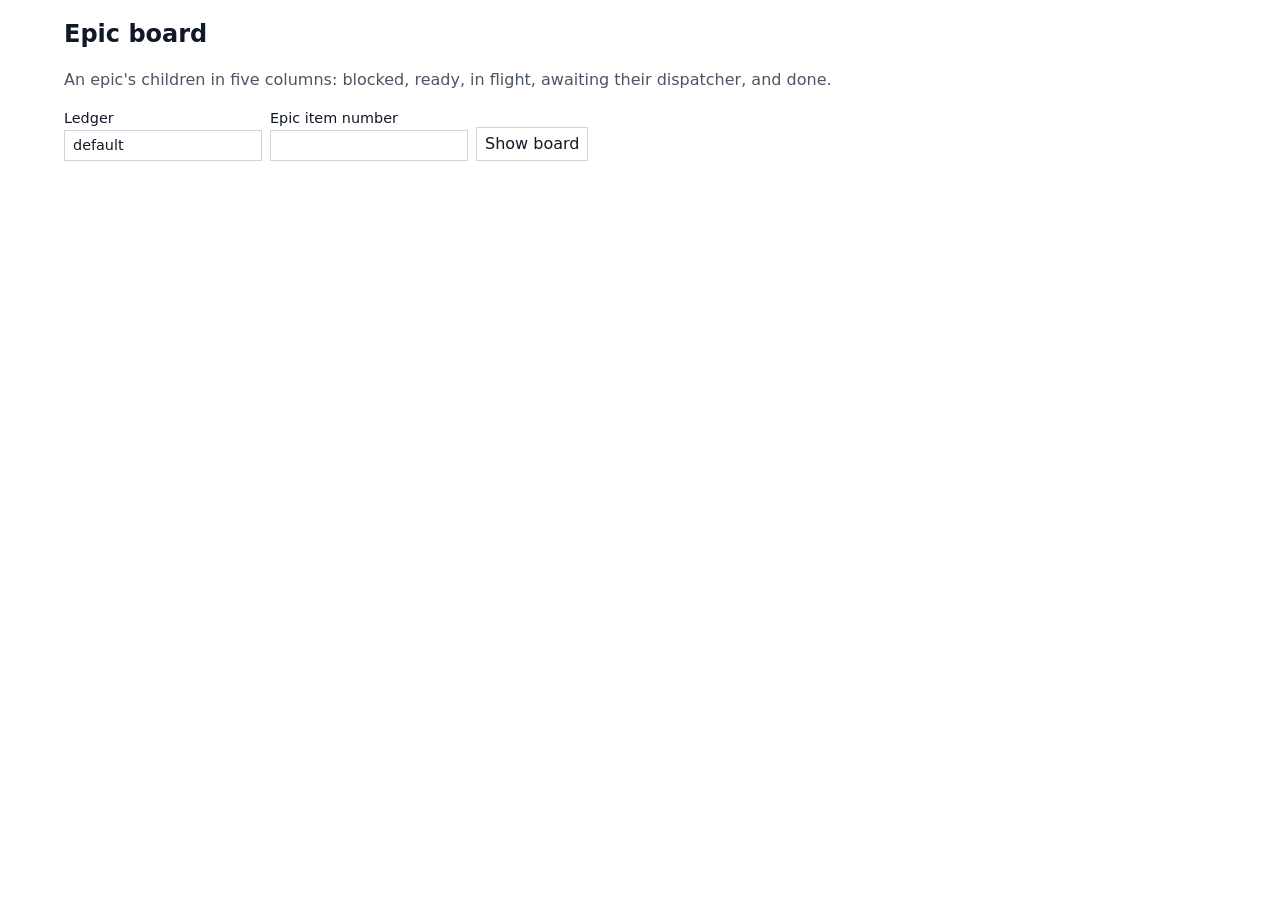
==== faces/board/index.html @ 5d2a0bd0 "Faces: a template and four sample pages for gonk.face (ledger item 3218) faces/template (index.html," ====
<!doctype html>
<html lang="en">
<head>
  <meta charset="utf-8">
  <meta name="viewport" content="width=device-width, initial-scale=1">
  <title>Epic board</title>
  <link rel="stylesheet" href="app.css">
  <script type="module" src="app.js"></script>
</head>
<body>
  <main>
    <h1>Epic board</h1>
    <p class="muted">An epic's children in five columns: blocked, ready, in flight, awaiting their dispatcher, and done.</p>
    <form id="pick">
      <label>Ledger <input name="ledger" value="default" autocomplete="off"></label>
      <label>Epic item number <input name="epic" inputmode="numeric" required></label>
      <button type="submit">Show board</button>
    </form>
    <p role="status" aria-live="polite"></p>
    <div id="out"></div>
  </main>
</body>
</html>
---- faces/board/app.css ----
/* app.css: one stylesheet every sample shares (copied unchanged; tests/test_faces.py checks).
   Light and dark follow the viewer's setting. No style attributes anywhere: the door's CSP
   refuses them, so every look is a class here. Text colors meet 4.5:1 on their background. */
:root {
  color-scheme: light dark;
  --bg: #ffffff;
  --surface: #f3f4f6;
  --fg: #111827;
  --muted: #4b5563;
  --accent: #1d4ed8;
  --line: #d1d5db;
  --warn: #92400e;
  --ok: #166534;
  --focus: #b45309;
  --gap: 1rem;
}
@media (prefers-color-scheme: dark) {
  :root {
    --bg: #111827;
    --surface: #1f2937;
    --fg: #f9fafb;
    --muted: #d1d5db;
    --accent: #93c5fd;
    --line: #4b5563;
    --warn: #fcd34d;
    --ok: #86efac;
    --focus: #fbbf24;
  }
}
* { box-sizing: border-box; }
body {
  margin: 0;
  padding: var(--gap);
  background: var(--bg);
  color: var(--fg);
  font: 1rem/1.5 system-ui, sans-serif;
  overflow-wrap: anywhere;
}
main { max-width: 72rem; margin: 0 auto; }
a { color: var(--accent); }
:focus-visible { outline: 3px solid var(--focus); outline-offset: 2px; }
h1 { font-size: 1.5rem; margin: 0 0 0.5rem; }
h2 { font-size: 1.15rem; margin: 1rem 0 0.5rem; }
.muted { color: var(--muted); }
.warn { color: var(--warn); font-weight: 600; }
.ok { color: var(--ok); font-weight: 600; }
.next { border-left: 4px solid var(--accent); padding-left: 0.5rem; }
form { display: flex; flex-wrap: wrap; gap: 0.5rem; align-items: end; }
label { display: flex; flex-direction: column; font-size: 0.9rem; }
input, select, button { font: inherit; color: inherit; background: var(--bg); border: 1px solid var(--line); padding: 0.25rem 0.5rem; max-width: 100%; }
ul.items, ol.items { padding-left: 1.25rem; }
.columns { display: grid; gap: var(--gap); grid-template-columns: repeat(auto-fit, minmax(14rem, 1fr)); }
.columns > section { background: var(--surface); border: 1px solid var(--line); padding: 0.5rem; min-width: 0; }
progress, meter { width: 100%; max-width: 24rem; }
table { border-collapse: collapse; width: 100%; }
th, td { text-align: left; border-bottom: 1px solid var(--line); padding: 0.25rem 0.5rem; vertical-align: top; }
.table-wrap { overflow-x: auto; }
.tags { display: flex; flex-wrap: wrap; gap: 0.25rem 0.75rem; padding: 0; list-style: none; }
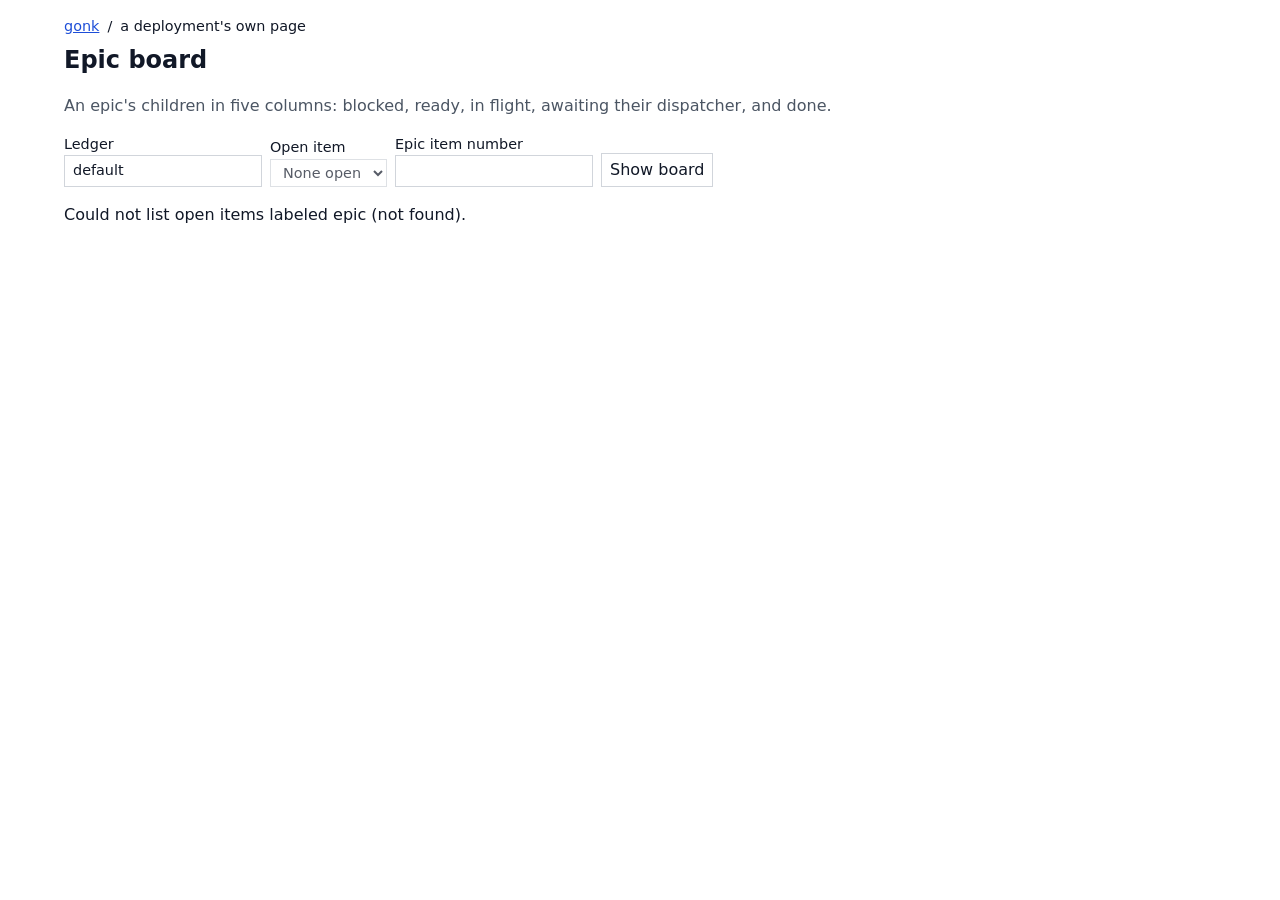
==== commit fd28d8ae: "Board face: a picker of open items by label, a breadcrumb, colored column headers (ledger item 3277)" ====
--- a/faces/board/index.html
+++ b/faces/board/index.html
@@ -9,10 +9,17 @@
 </head>
 <body>
   <main>
+    <nav aria-label="Breadcrumb">
+      <ol class="breadcrumb">
+        <li><a href="/">gonk</a></li>
+        <li>a deployment's own page</li>
+      </ol>
+    </nav>
     <h1>Epic board</h1>
     <p class="muted">An epic's children in five columns: blocked, ready, in flight, awaiting their dispatcher, and done.</p>
     <form id="pick">
       <label>Ledger <input name="ledger" value="default" autocomplete="off"></label>
+      <label>Open item <select name="picked"></select></label>
       <label>Epic item number <input name="epic" inputmode="numeric" required></label>
       <button type="submit">Show board</button>
     </form>
--- a/faces/board/app.css
+++ b/faces/board/app.css
@@ -12,6 +12,11 @@
   --warn: #92400e;
   --ok: #166534;
   --focus: #b45309;
+  --column-blocked: #b91c1c;
+  --column-ready: #15803d;
+  --column-flight: #1d4ed8;
+  --column-awaiting: #b45309;
+  --column-done: #4b5563;
   --gap: 1rem;
 }
 @media (prefers-color-scheme: dark) {
@@ -25,6 +30,11 @@
     --warn: #fcd34d;
     --ok: #86efac;
     --focus: #fbbf24;
+    --column-blocked: #f87171;
+    --column-ready: #4ade80;
+    --column-flight: #60a5fa;
+    --column-awaiting: #fbbf24;
+    --column-done: #9ca3af;
   }
 }
 * { box-sizing: border-box; }
@@ -46,13 +56,23 @@
 .ok { color: var(--ok); font-weight: 600; }
 .next { border-left: 4px solid var(--accent); padding-left: 0.5rem; }
 form { display: flex; flex-wrap: wrap; gap: 0.5rem; align-items: end; }
-label { display: flex; flex-direction: column; font-size: 0.9rem; }
+label { display: flex; flex-direction: column; font-size: 0.9rem; max-width: 100%; min-width: 0; }
 input, select, button { font: inherit; color: inherit; background: var(--bg); border: 1px solid var(--line); padding: 0.25rem 0.5rem; max-width: 100%; }
 ul.items, ol.items { padding-left: 1.25rem; }
 .columns { display: grid; gap: var(--gap); grid-template-columns: repeat(auto-fit, minmax(14rem, 1fr)); }
 .columns > section { background: var(--surface); border: 1px solid var(--line); padding: 0.5rem; min-width: 0; }
+/* A board column's color is decoration: its heading says what it is. Each is at least 3:1 against
+   --bg and --surface in its theme (WCAG 1.4.11; tests/test_faces.py computes it). */
+.columns > section[class*="column-"] { border-top-width: 4px; }
+.columns > .column-blocked { border-top-color: var(--column-blocked); }
+.columns > .column-ready { border-top-color: var(--column-ready); }
+.columns > .column-flight { border-top-color: var(--column-flight); }
+.columns > .column-awaiting { border-top-color: var(--column-awaiting); }
+.columns > .column-done { border-top-color: var(--column-done); }
 progress, meter { width: 100%; max-width: 24rem; }
 table { border-collapse: collapse; width: 100%; }
 th, td { text-align: left; border-bottom: 1px solid var(--line); padding: 0.25rem 0.5rem; vertical-align: top; }
 .table-wrap { overflow-x: auto; }
+.breadcrumb { display: flex; flex-wrap: wrap; gap: 0.25rem 0.5rem; margin: 0 0 0.25rem; padding: 0; list-style: none; font-size: 0.9rem; }
+.breadcrumb li + li::before { content: "/"; content: "/" / ""; margin-right: 0.5rem; }
 .tags { display: flex; flex-wrap: wrap; gap: 0.25rem 0.75rem; padding: 0; list-style: none; }
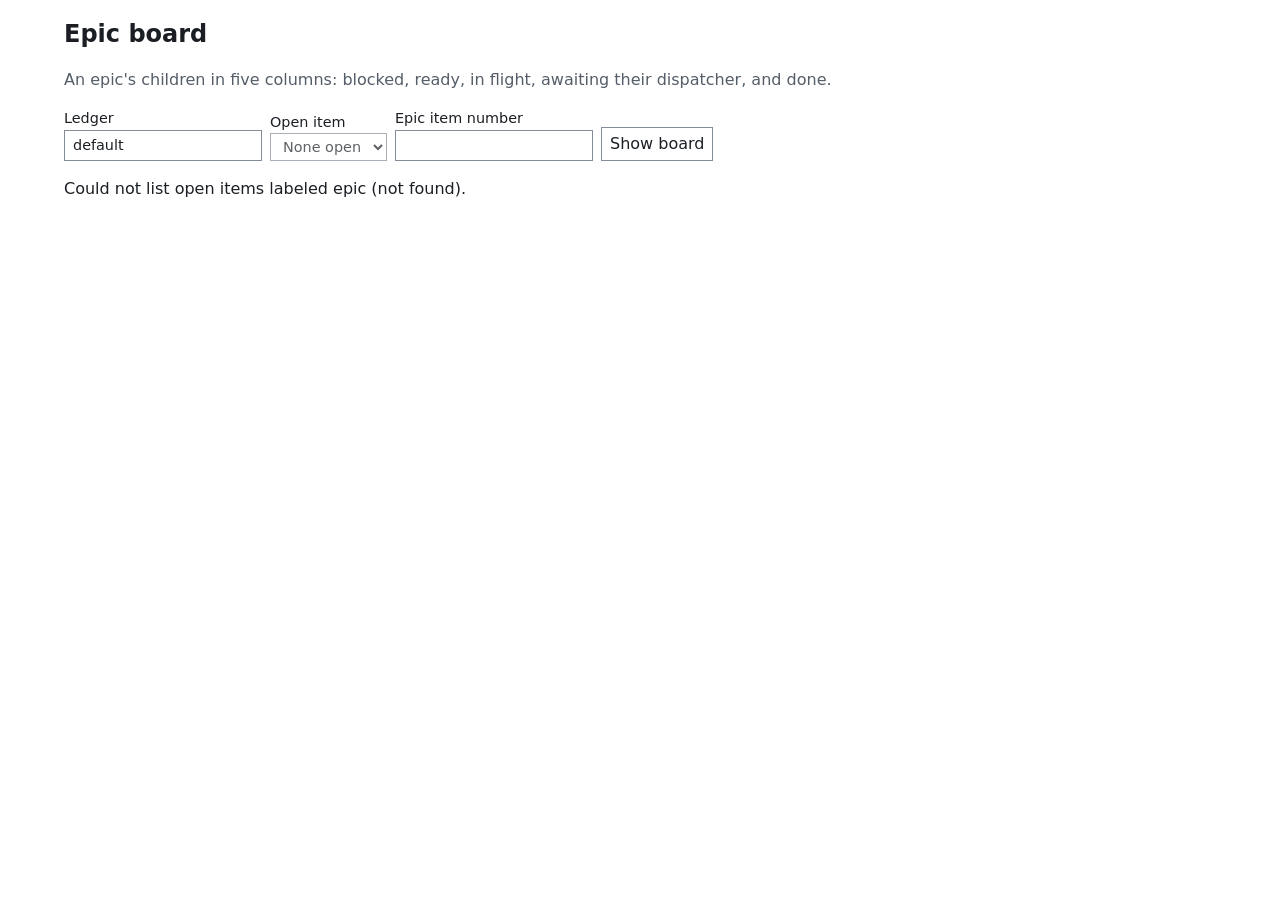
==== commit 012c9c1a: "Faces follow gonk's theme; the project view reads well at any width (ledger item 3278) app.css carri" ====
--- a/faces/board/index.html
+++ b/faces/board/index.html
@@ -9,12 +9,6 @@
 </head>
 <body>
   <main>
-    <nav aria-label="Breadcrumb">
-      <ol class="breadcrumb">
-        <li><a href="/">gonk</a></li>
-        <li>a deployment's own page</li>
-      </ol>
-    </nav>
     <h1>Epic board</h1>
     <p class="muted">An epic's children in five columns: blocked, ready, in flight, awaiting their dispatcher, and done.</p>
     <form id="pick">
--- a/faces/board/app.css
+++ b/faces/board/app.css
@@ -1,41 +1,122 @@
 /* app.css: one stylesheet every sample shares (copied unchanged; tests/test_faces.py checks).
-   Light and dark follow the viewer's setting. No style attributes anywhere: the door's CSP
-   refuses them, so every look is a class here. Text colors meet 4.5:1 on their background. */
+   The theme is gonk's: on a face page gonk's script sets data-theme on <html>, and with no
+   attribute or "auto" the viewer's system settings decide. These are gonk's palettes (ikigai-ui
+   tokens.css), in its order: high contrast wins over dark. Every color is a token, so a theme is
+   one block. Text meets 4.5:1 on --bg and --surface (7:1 in high contrast); --line, --focus and
+   the columns meet 3:1; --rule is decoration. No style attributes anywhere: the door's CSP
+   refuses them, so every look is a class here. */
 :root {
-  color-scheme: light dark;
+  color-scheme: light;
+  --gap: 1rem;
   --bg: #ffffff;
-  --surface: #f3f4f6;
-  --fg: #111827;
-  --muted: #4b5563;
-  --accent: #1d4ed8;
-  --line: #d1d5db;
-  --warn: #92400e;
-  --ok: #166534;
-  --focus: #b45309;
+  --surface: #f4f6f8;
+  --fg: #1b1f24;
+  --muted: #545d68;
+  --accent: #0b5cad;
+  --line: #848d97;
+  --rule: #c9d1d9;
+  --warn: #8a4b00;
+  --ok: #19703a;
+  --focus: #0b5cad;
   --column-blocked: #b91c1c;
   --column-ready: #15803d;
   --column-flight: #1d4ed8;
   --column-awaiting: #b45309;
   --column-done: #4b5563;
-  --gap: 1rem;
 }
 @media (prefers-color-scheme: dark) {
-  :root {
-    --bg: #111827;
-    --surface: #1f2937;
-    --fg: #f9fafb;
-    --muted: #d1d5db;
-    --accent: #93c5fd;
-    --line: #4b5563;
-    --warn: #fcd34d;
-    --ok: #86efac;
-    --focus: #fbbf24;
+  :root:not([data-theme]), :root[data-theme="auto"] {
+    color-scheme: dark;
+    --bg: #0d1117;
+    --surface: #161b22;
+    --fg: #e6edf3;
+    --muted: #9ea8b3;
+    --accent: #6cb6ff;
+    --line: #656d76;
+    --rule: #30363d;
+    --warn: #e3b341;
+    --ok: #5bd07a;
+    --focus: #6cb6ff;
     --column-blocked: #f87171;
     --column-ready: #4ade80;
     --column-flight: #60a5fa;
     --column-awaiting: #fbbf24;
     --column-done: #9ca3af;
   }
+}
+@media (prefers-contrast: more) {
+  :root:not([data-theme]), :root[data-theme="auto"] {
+    color-scheme: dark;
+    --bg: #000000;
+    --surface: #1a1a1a;
+    --fg: #ffffff;
+    --muted: #e0e0e0;
+    --accent: #ffe066;
+    --line: #ffffff;
+    --rule: #ffffff;
+    --warn: #ffd33d;
+    --ok: #7ee787;
+    --focus: #ffe066;
+    --column-blocked: #ff9e9e;
+    --column-ready: #7ee787;
+    --column-flight: #79c0ff;
+    --column-awaiting: #ffd33d;
+    --column-done: #ffffff;
+  }
+}
+:root[data-theme="light"] {
+  color-scheme: light;
+  --bg: #ffffff;
+  --surface: #f4f6f8;
+  --fg: #1b1f24;
+  --muted: #545d68;
+  --accent: #0b5cad;
+  --line: #848d97;
+  --rule: #c9d1d9;
+  --warn: #8a4b00;
+  --ok: #19703a;
+  --focus: #0b5cad;
+  --column-blocked: #b91c1c;
+  --column-ready: #15803d;
+  --column-flight: #1d4ed8;
+  --column-awaiting: #b45309;
+  --column-done: #4b5563;
+}
+:root[data-theme="dark"] {
+  color-scheme: dark;
+  --bg: #0d1117;
+  --surface: #161b22;
+  --fg: #e6edf3;
+  --muted: #9ea8b3;
+  --accent: #6cb6ff;
+  --line: #656d76;
+  --rule: #30363d;
+  --warn: #e3b341;
+  --ok: #5bd07a;
+  --focus: #6cb6ff;
+  --column-blocked: #f87171;
+  --column-ready: #4ade80;
+  --column-flight: #60a5fa;
+  --column-awaiting: #fbbf24;
+  --column-done: #9ca3af;
+}
+:root[data-theme="high-contrast"] {
+  color-scheme: dark;
+  --bg: #000000;
+  --surface: #1a1a1a;
+  --fg: #ffffff;
+  --muted: #e0e0e0;
+  --accent: #ffe066;
+  --line: #ffffff;
+  --rule: #ffffff;
+  --warn: #ffd33d;
+  --ok: #7ee787;
+  --focus: #ffe066;
+  --column-blocked: #ff9e9e;
+  --column-ready: #7ee787;
+  --column-flight: #79c0ff;
+  --column-awaiting: #ffd33d;
+  --column-done: #ffffff;
 }
 * { box-sizing: border-box; }
 body {
@@ -60,7 +141,7 @@
 input, select, button { font: inherit; color: inherit; background: var(--bg); border: 1px solid var(--line); padding: 0.25rem 0.5rem; max-width: 100%; }
 ul.items, ol.items { padding-left: 1.25rem; }
 .columns { display: grid; gap: var(--gap); grid-template-columns: repeat(auto-fit, minmax(14rem, 1fr)); }
-.columns > section { background: var(--surface); border: 1px solid var(--line); padding: 0.5rem; min-width: 0; }
+.columns > section { background: var(--surface); border: 1px solid var(--rule); padding: 0.5rem; min-width: 0; }
 /* A board column's color is decoration: its heading says what it is. Each is at least 3:1 against
    --bg and --surface in its theme (WCAG 1.4.11; tests/test_faces.py computes it). */
 .columns > section[class*="column-"] { border-top-width: 4px; }
@@ -70,9 +151,29 @@
 .columns > .column-awaiting { border-top-color: var(--column-awaiting); }
 .columns > .column-done { border-top-color: var(--column-done); }
 progress, meter { width: 100%; max-width: 24rem; }
-table { border-collapse: collapse; width: 100%; }
-th, td { text-align: left; border-bottom: 1px solid var(--line); padding: 0.25rem 0.5rem; vertical-align: top; }
+/* A table's columns size to their content, so its words break only at spaces: the page's
+   `overflow-wrap: anywhere` would narrow a column to one character per line. */
+table { border-collapse: collapse; width: 100%; overflow-wrap: normal; }
+th, td { text-align: left; border-bottom: 1px solid var(--rule); padding: 0.25rem 0.5rem; vertical-align: top; }
 .table-wrap { overflow-x: auto; }
-.breadcrumb { display: flex; flex-wrap: wrap; gap: 0.25rem 0.5rem; margin: 0 0 0.25rem; padding: 0; list-style: none; font-size: 0.9rem; }
-.breadcrumb li + li::before { content: "/"; content: "/" / ""; margin-right: 0.5rem; }
-.tags { display: flex; flex-wrap: wrap; gap: 0.25rem 0.75rem; padding: 0; list-style: none; }
+.nowrap { white-space: nowrap; }
+/* A long word (a URL in a title) breaks rather than widen the table; the column keeps a width. */
+.long-text { min-width: 12rem; overflow-wrap: anywhere; }
+/* A count: its label, then its number in an element of its own. */
+.chips { display: flex; flex-wrap: wrap; gap: 0.25rem 0.5rem; margin: 0 0 0.5rem; padding: 0; list-style: none; }
+.chip { display: inline-flex; align-items: baseline; gap: 0.375rem; max-width: 100%; padding: 0 0.5rem; background: var(--surface); border: 1px solid var(--rule); border-radius: 0.5rem; }
+.chip-label { min-width: 0; }
+.chip-label a { display: inline-block; min-width: 1.5rem; min-height: 1.5rem; }
+.chip-count { font-weight: 600; font-variant-numeric: tabular-nums; }
+/* The same rows twice, one shown: a table where it fits, a list of cards where it does not. */
+.narrow-only { display: none; }
+.item-cards { margin: 0; padding: 0; list-style: none; }
+.item-card { margin: 0 0 0.5rem; padding: 0.5rem; background: var(--surface); border: 1px solid var(--rule); }
+.item-card dl { margin: 0; }
+.item-card dl > div { display: grid; grid-template-columns: 5rem minmax(0, 1fr); gap: 0.5rem; }
+.item-card dt { color: var(--muted); }
+.item-card dd { margin: 0; }
+@media (max-width: 37.5rem) {
+  .wide-only { display: none; }
+  .narrow-only { display: block; }
+}
